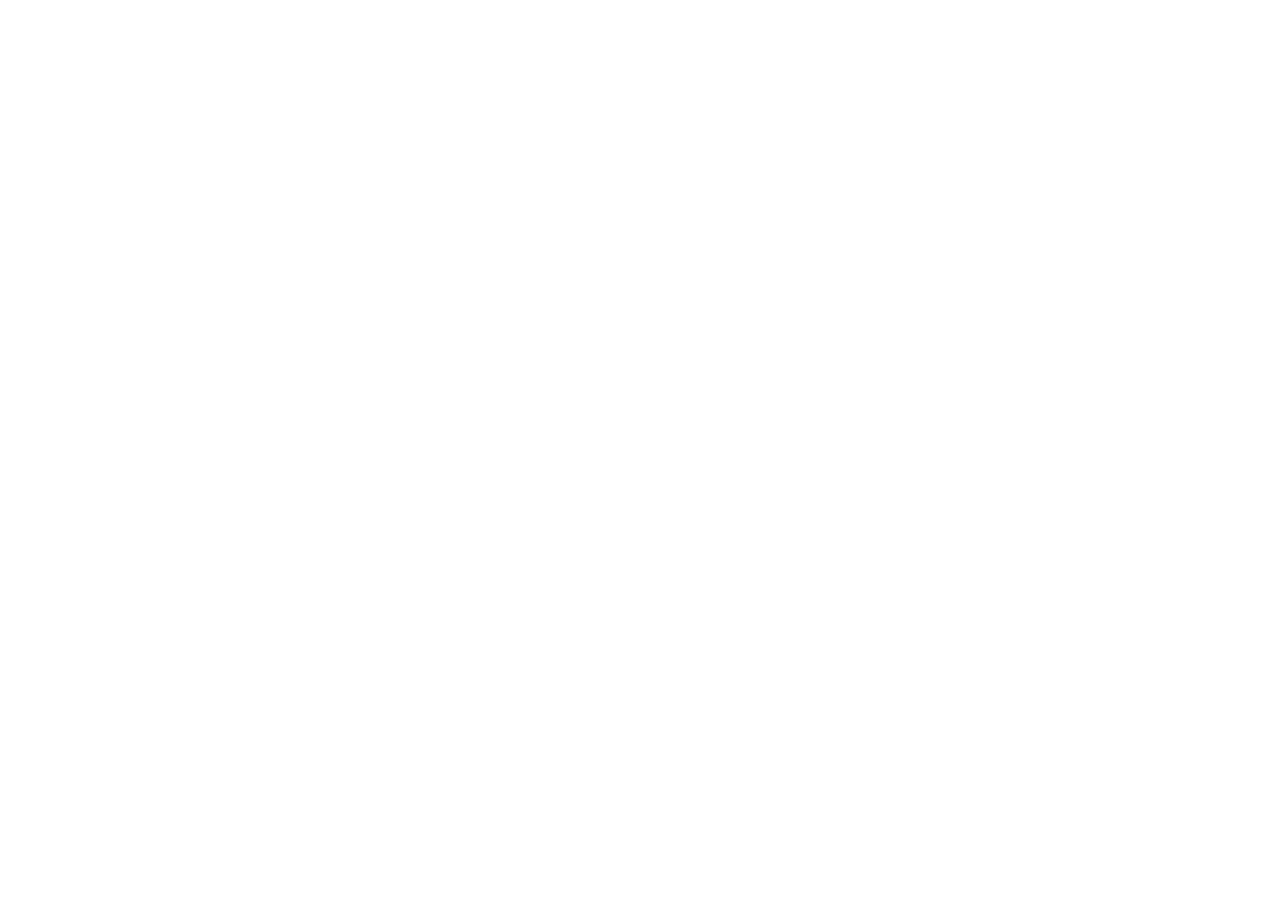
==== exs/ex022/index.html @ d5dce249 "..." ====
<!DOCTYPE html>
<html lang="pt-br">
<head>
  <meta charset="UTF-8">
  <meta http-equiv="X-UA-Compatible" content="IE=edge">
  <meta name="viewport" content="width=device-width, initial-scale=1.0">
  <title>Document</title>
</head>
<body>
  
</body>
</html>
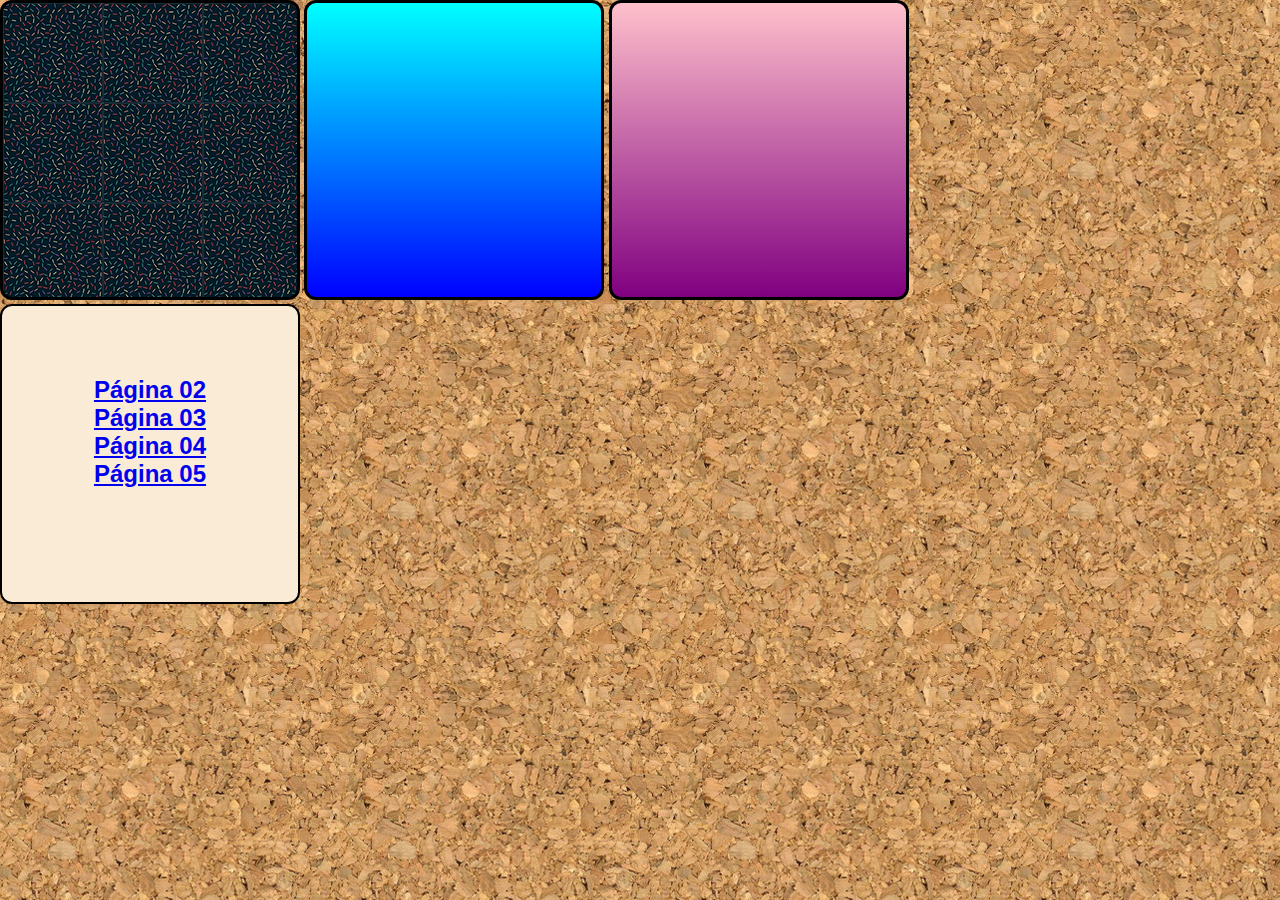
==== commit aff6361c: "..." ====
--- a/exs/ex022/index.html
+++ b/exs/ex022/index.html
@@ -4,9 +4,27 @@
   <meta charset="UTF-8">
   <meta http-equiv="X-UA-Compatible" content="IE=edge">
   <meta name="viewport" content="width=device-width, initial-scale=1.0">
-  <title>Document</title>
+  <title>Teste de Imagem de fundo</title>
+  <link rel="stylesheet" href="css/style.css">
 </head>
 <body>
   
+  <div class="quadrado" id="Q1">
+
+  </div>
+  <div class="quadrado" id="Q2">
+
+  </div>
+  <div class="quadrado" id="Q3">
+
+  </div>
+  <div id="links">
+    <h2><a href="index2.html">Página 02</a></h2>
+    <h2><a href="index3.html">Página 03</a></h2>
+    <h2><a href="index4.html">Página 04</a></h2>
+    <h2><a href="index5.html">Página 05</a></h2>
+
+  </div>
+  
 </body>
 </html>--- a/exs/ex022/css/style.css
+++ b/exs/ex022/css/style.css
@@ -0,0 +1,43 @@
+*
+{
+  padding: 0px;
+  margin: 0px;
+  box-sizing: border-box;
+}
+body
+{
+ font-family: Arial, Helvetica, sans-serif;
+ background-image: url(../imagens/wallpaper001.jpg);
+ margin: auto;
+}
+div.quadrado
+{
+  display: inline-block;
+  border: 3px solid #000000;
+  border-radius: 12px;
+  background-color: #ff7f50;
+  width: 300px;
+  height: 300px;
+}
+div#Q1
+{
+  background-image: url('../imagens/pattern001.png');
+}
+div#Q2
+{
+  background-image: linear-gradient(to bottom, cyan, blue);
+}
+div#Q3
+{
+  background-image: linear-gradient(to bottom, pink, purple);
+}
+div#links
+{
+  width: 300px;
+  height: 300px;
+  border: 2px solid black;
+  background-color: antiquewhite;
+  border-radius: 12px;
+  text-align: center;
+  padding-top: 70px;
+}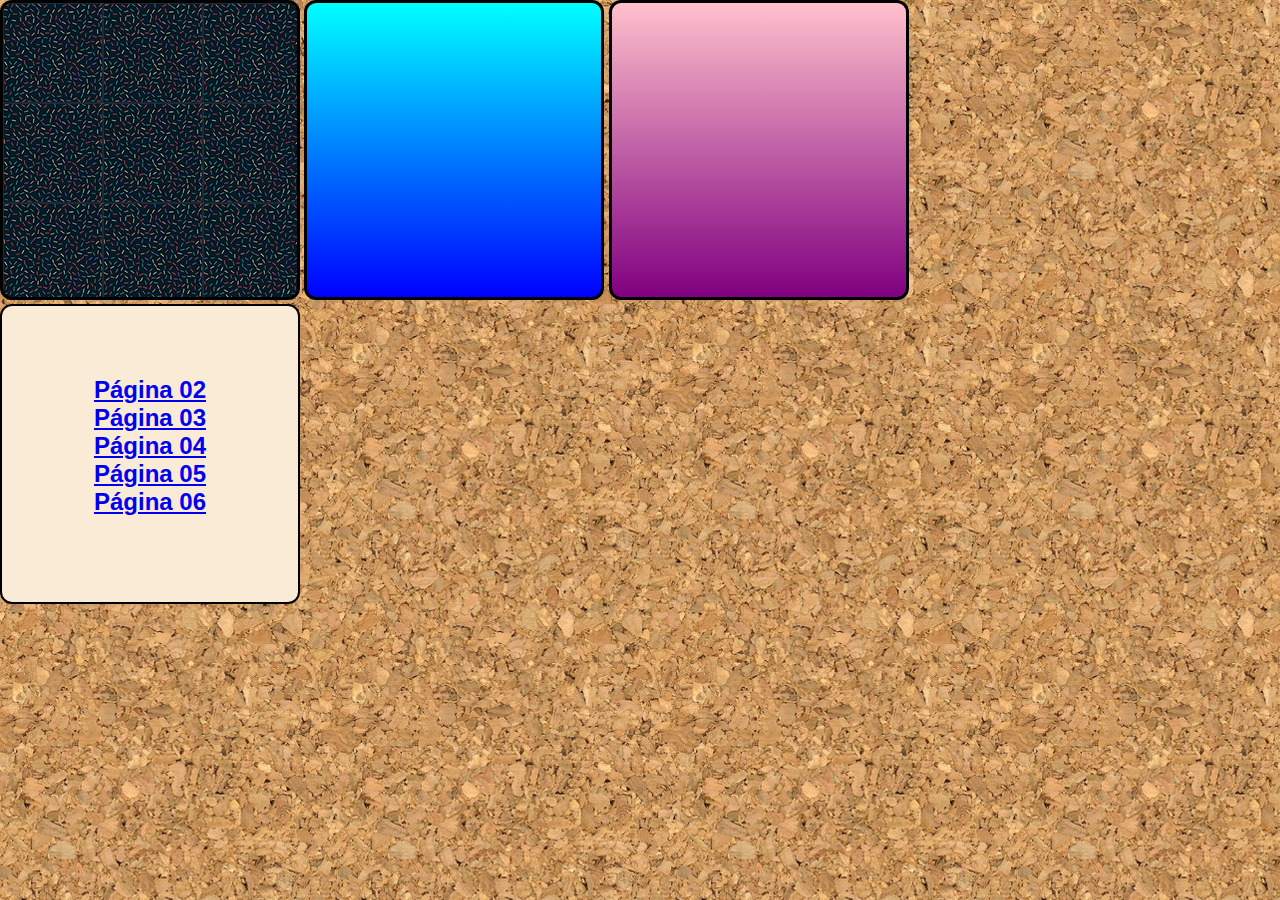
==== commit e01ee4b8: "..." ====
--- a/exs/ex022/index.html
+++ b/exs/ex022/index.html
@@ -23,6 +23,7 @@
     <h2><a href="index3.html">Página 03</a></h2>
     <h2><a href="index4.html">Página 04</a></h2>
     <h2><a href="index5.html">Página 05</a></h2>
+    <h2><a href="index6.html">Página 06</a></h2>
 
   </div>
   
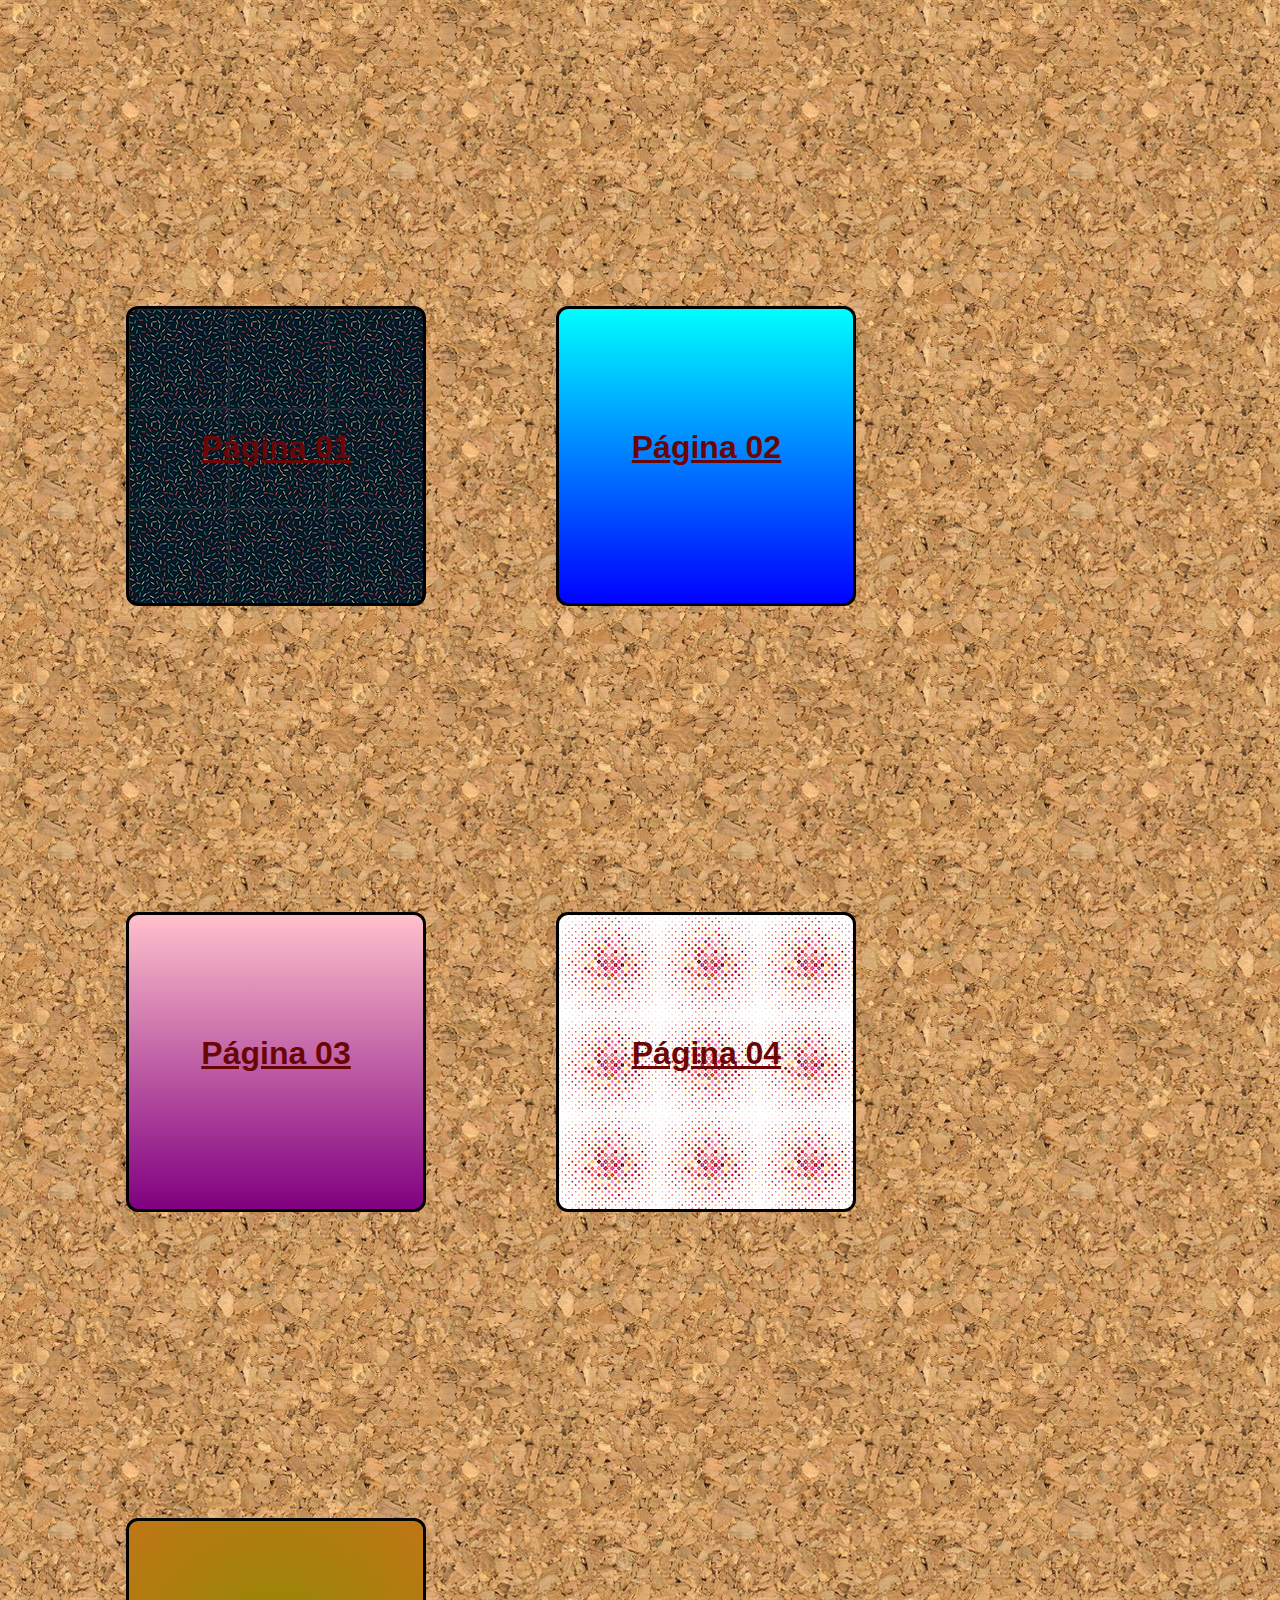
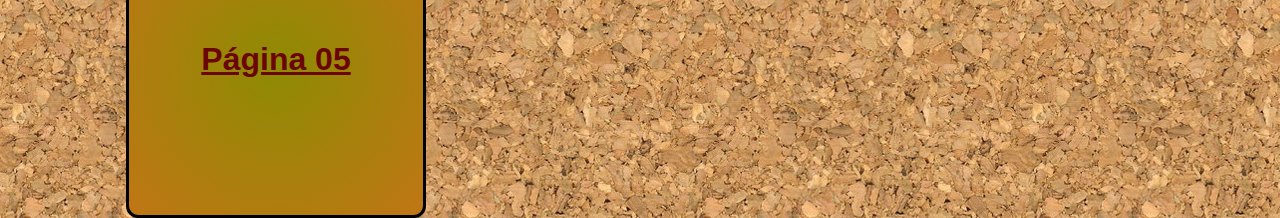
==== commit b2577dde: "..." ====
--- a/exs/ex022/index.html
+++ b/exs/ex022/index.html
@@ -10,20 +10,23 @@
 <body>
   
   <div class="quadrado" id="Q1">
+    <h2><a href="index2.html">Página 01</a></h2>
 
   </div>
   <div class="quadrado" id="Q2">
+    <h2><a href="index3.html">Página 02</a></h2>
+    
+  </div></h2>
+  <div class="quadrado" id="Q3">
+    <h2><a href="index4.html">Página 03</a></h2>
 
   </div>
-  <div class="quadrado" id="Q3">
+  <div class="quadrado" id="Q4">
+     <h2><a href="index5.html">Página 04</a></h2>
 
   </div>
-  <div id="links">
-    <h2><a href="index2.html">Página 02</a></h2>
-    <h2><a href="index3.html">Página 03</a></h2>
-    <h2><a href="index4.html">Página 04</a></h2>
-    <h2><a href="index5.html">Página 05</a></h2>
-    <h2><a href="index6.html">Página 06</a></h2>
+  <div class="quadrado" id="Q5">
+   <h2><a href="index6.html">Página 05</a></h2>
 
   </div>
   
--- a/exs/ex022/css/style.css
+++ b/exs/ex022/css/style.css
@@ -10,8 +10,16 @@
  background-image: url(../imagens/wallpaper001.jpg);
  margin: auto;
 }
+h2
+{
+  text-align: center;
+  margin-top: 120px;
+  font-size: 2em;
+}
 div.quadrado
 {
+  margin-top: 34vh;
+  margin-left: 14vh;
   display: inline-block;
   border: 3px solid #000000;
   border-radius: 12px;
@@ -25,19 +33,21 @@
 }
 div#Q2
 {
-  background-image: linear-gradient(to bottom, cyan, blue);
+  background-image: linear-gradient(to bottom, #00ffff, #0000ff);
 }
 div#Q3
 {
-  background-image: linear-gradient(to bottom, pink, purple);
+  background-image: linear-gradient(to bottom, #ffc0cb, #800080);
 }
-div#links
+div#Q4
 {
-  width: 300px;
-  height: 300px;
-  border: 2px solid black;
-  background-color: antiquewhite;
-  border-radius: 12px;
-  text-align: center;
-  padding-top: 70px;
+  background-image: url('../imagens/pattern002.png');
+}
+div#Q5
+{
+ background-image:radial-gradient(circle, #8d8b03, #c07615);
+}
+a
+{
+  color: #6b0606;
 }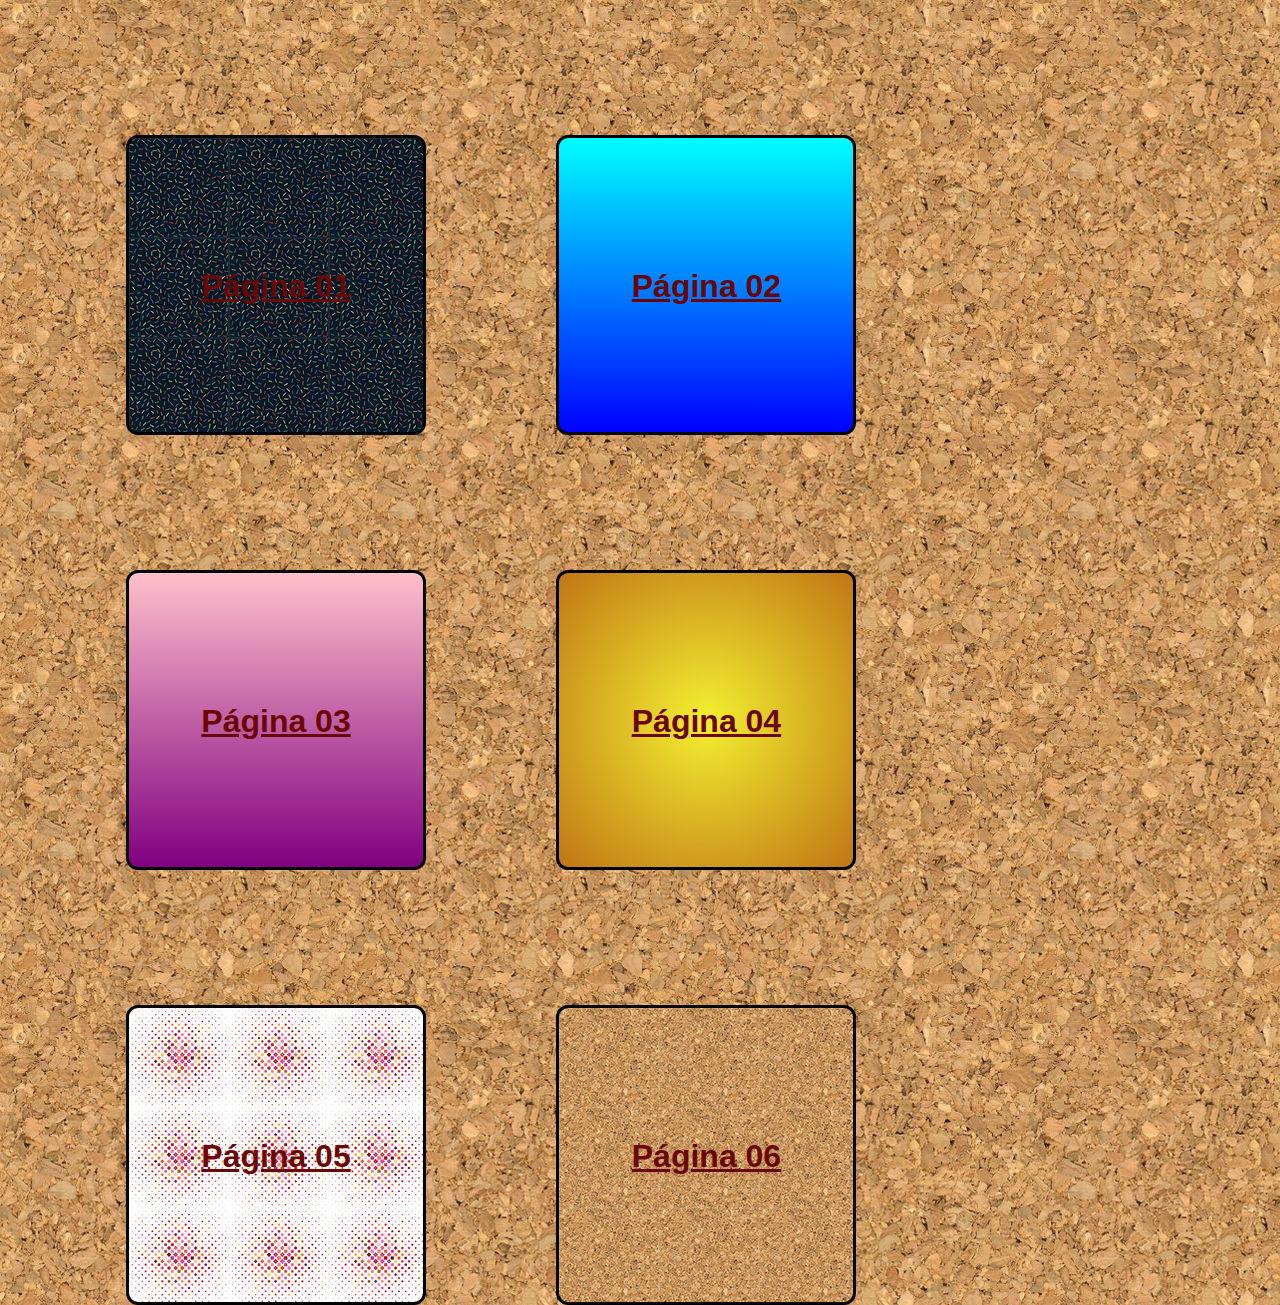
==== commit 729a0880: "..." ====
--- a/exs/ex022/index.html
+++ b/exs/ex022/index.html
@@ -29,6 +29,11 @@
    <h2><a href="index6.html">Página 05</a></h2>
 
   </div>
+  <div class="quadrado" id="Q6">
+    <h2><a href="index7.html">Página 06</a></h2>
+ 
+   </div>
+
   
 </body>
 </html>--- a/exs/ex022/css/style.css
+++ b/exs/ex022/css/style.css
@@ -13,12 +13,12 @@
 h2
 {
   text-align: center;
-  margin-top: 120px;
+  margin-top: 130px;
   font-size: 2em;
 }
 div.quadrado
 {
-  margin-top: 34vh;
+  margin-top: 15vh;
   margin-left: 14vh;
   display: inline-block;
   border: 3px solid #000000;
@@ -41,11 +41,15 @@
 }
 div#Q4
 {
-  background-image: url('../imagens/pattern002.png');
+  background-image:radial-gradient(circle, #f3f031, #c07615);
 }
 div#Q5
 {
- background-image:radial-gradient(circle, #8d8b03, #c07615);
+ background-image: url('../imagens/pattern002.png');
+}
+div#Q6
+{
+ background-image: url('../imagens/pattern004.png');
 }
 a
 {
